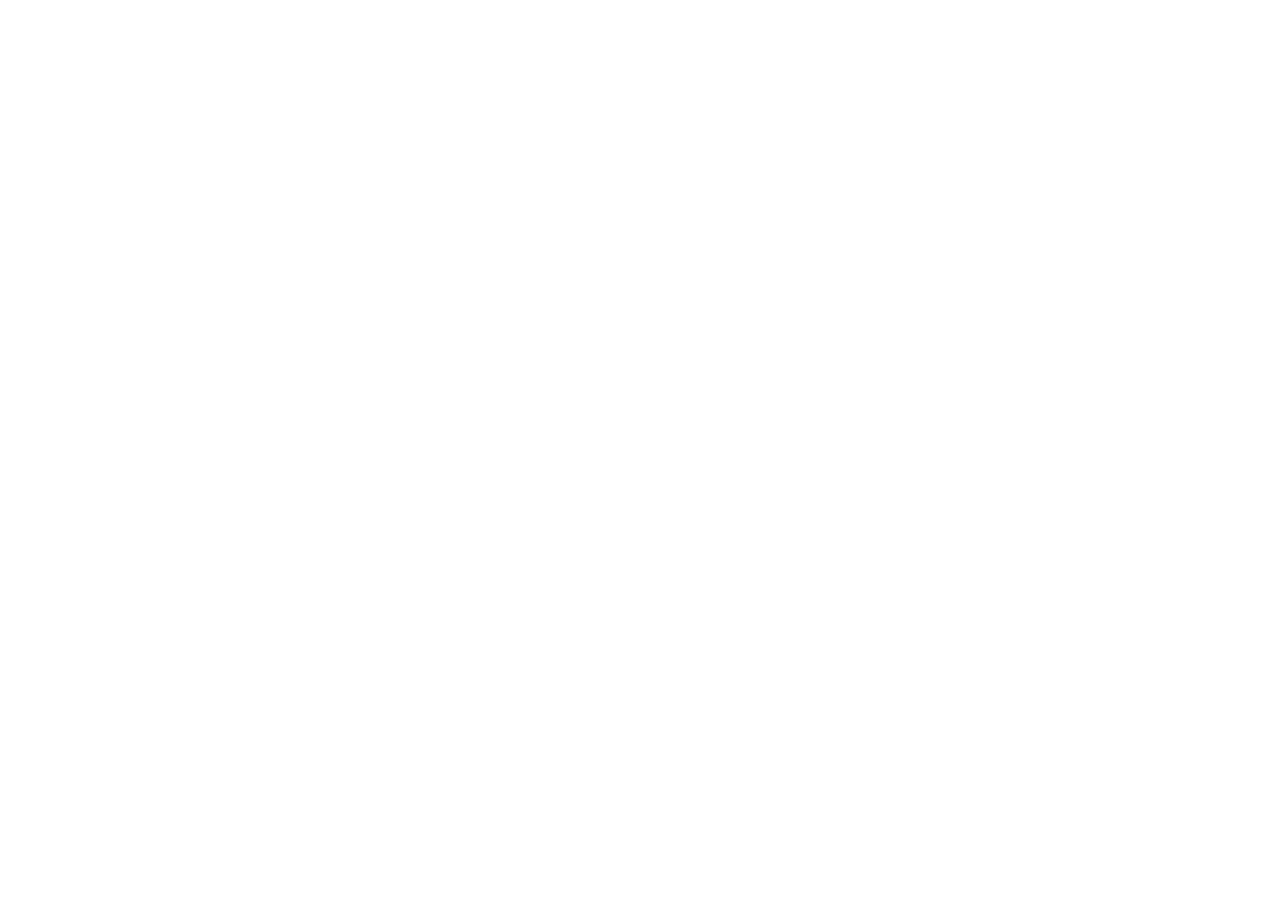
==== index.html @ cb9c9a84 "Criei a pagina inicial" ====
<!DOCTYPE html>
<html lang="pt-br">
<head>
    <meta charset="UTF-8">
    <meta http-equiv="X-UA-Compatible" content="IE=edge">
    <meta name="viewport" content="width=device-width, initial-scale=1.0">
    <title>Projeto Redes Sociais</title>
    <link rel="shortcut icon" href="favicon.ico" type="image/x-icon">
</head>
<body>

</body>
</html>
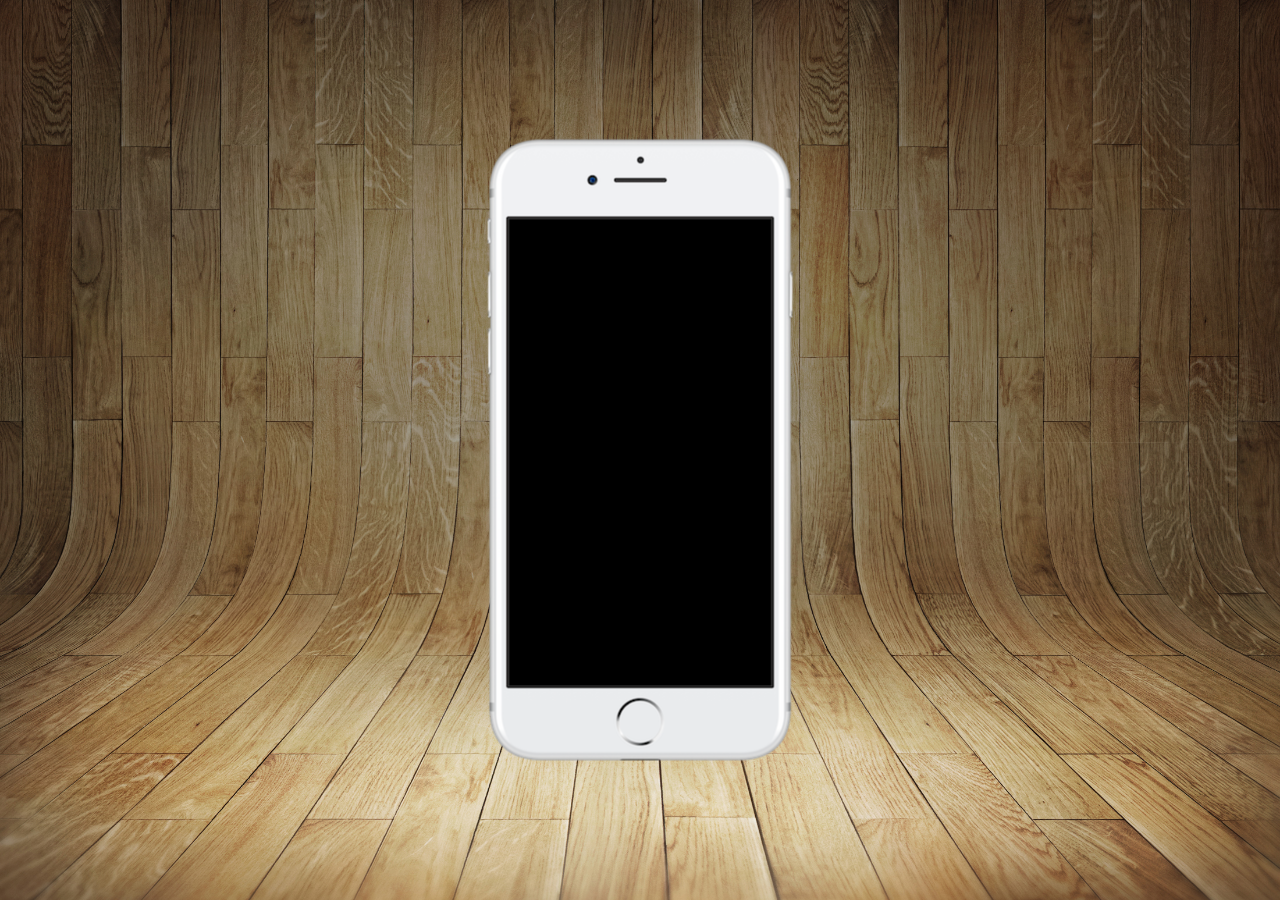
==== commit ee92ea9e: "projeto social" ====
--- a/index.html
+++ b/index.html
@@ -5,9 +5,17 @@
     <meta http-equiv="X-UA-Compatible" content="IE=edge">
     <meta name="viewport" content="width=device-width, initial-scale=1.0">
     <title>Projeto Redes Sociais</title>
+    <link rel="stylesheet" href="estilos/style.css">
     <link rel="shortcut icon" href="favicon.ico" type="image/x-icon">
 </head>
 <body>
+    <main>
+        <section id="telefone">
 
+        </section>
+        <section id="redes-sociais">
+
+        </section>
+    </main>
 </body>
 </html>--- a/estilos/style.css
+++ b/estilos/style.css
@@ -0,0 +1,36 @@
+@charset "UTF-8";
+
+*{
+    margin: 0px;
+    padding: 0px;
+    font-family: Arial, Helvetica, sans-serif;
+}
+
+html, body{
+    height: 100vh;
+    width: 100vw;
+    background-color: black;
+}
+
+body{
+    background: url('../imagens/fundo-madeira.jpg')no-repeat top center;
+    background-size: cover;
+    background-attachment: fixed;
+}
+
+main{
+    height: 100vh;
+    position: relative;
+}
+
+section#telefone{
+    position: absolute;
+    top: 50%;
+    left: 50%;
+    transform: translate(-50%, -50%);
+    height: 627px;
+    width: 311px;
+    background-color: blue;
+    background: url('../imagens/frame-iphone.png') no-repeat;
+    
+}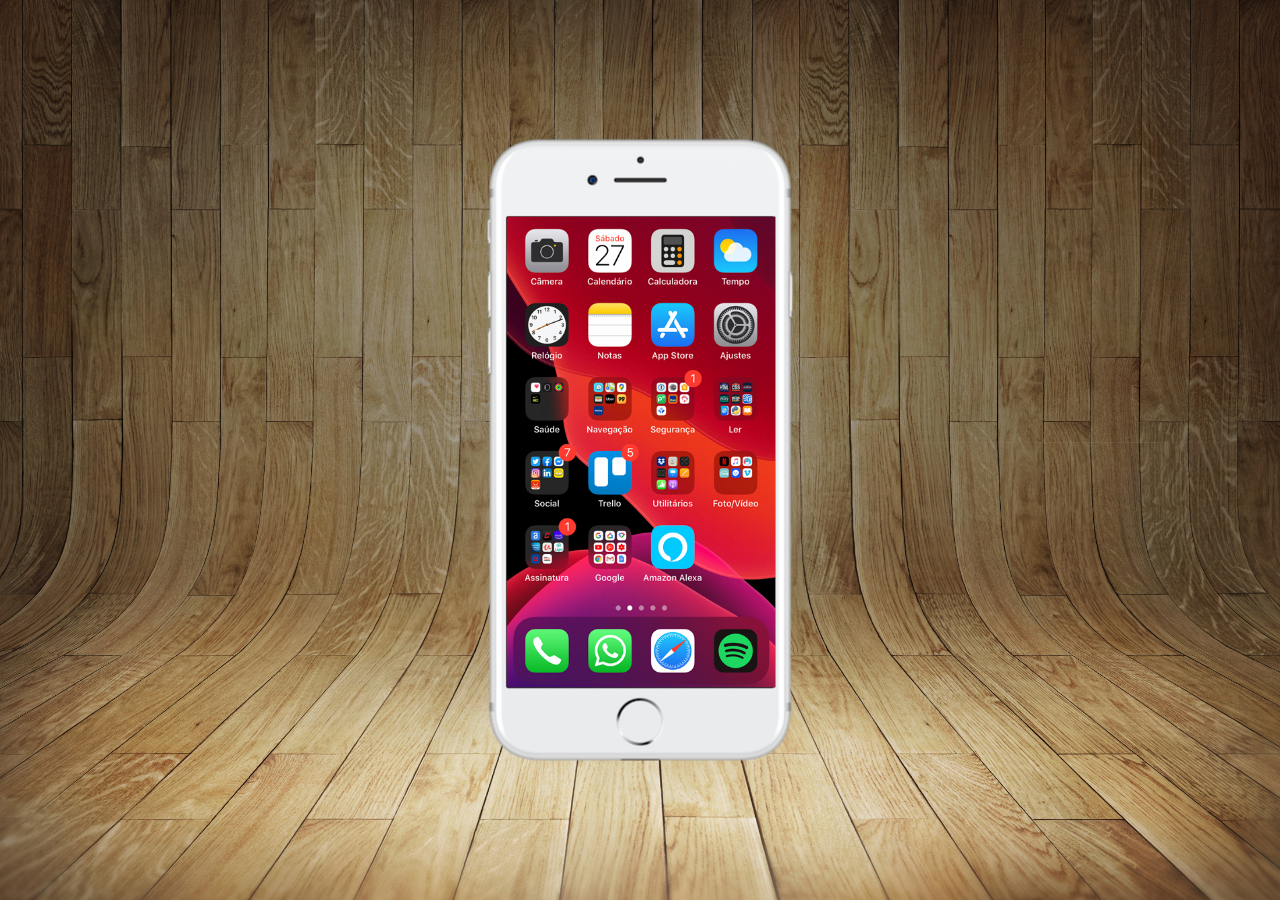
==== commit f0d2f955: "criei a tela hoje" ====
--- a/index.html
+++ b/index.html
@@ -11,7 +11,7 @@
 <body>
     <main>
         <section id="telefone">
-
+            <iframe src="home.html" name="tela" id="tela" frameborder="0"></iframe>
         </section>
         <section id="redes-sociais">
 
--- a/estilos/style.css
+++ b/estilos/style.css
@@ -33,4 +33,11 @@
     background-color: blue;
     background: url('../imagens/frame-iphone.png') no-repeat;
     
+}
+iframe#tela{
+    position: relative;
+    top:80px;
+    left: 22px;
+    width: 269px;
+    height: 471px;
 }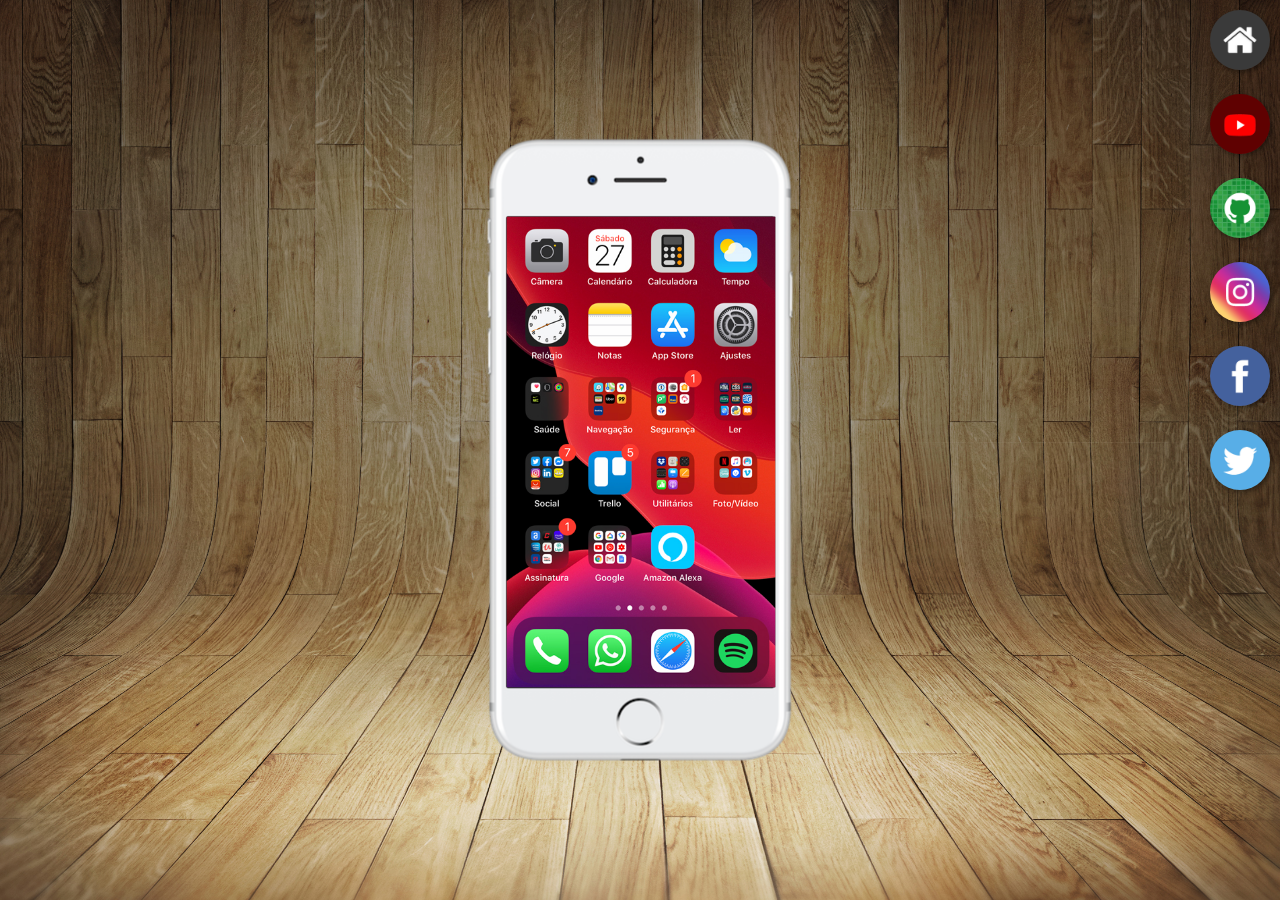
==== commit 52b16c5c: "criei botões na lateral" ====
--- a/index.html
+++ b/index.html
@@ -11,10 +11,17 @@
 <body>
     <main>
         <section id="telefone">
-            <iframe src="home.html" name="tela" id="tela" frameborder="0"></iframe>
+            <iframe src="home.html" name="tela" id="tela" frameborder="0">
+                Seu navegador não é compatível com isso.
+            </iframe>
         </section>
         <section id="redes-sociais">
-
+            <a href="#" target="tela"><img src="imagens/logo-home.jpg" alt="Home"></a><br>
+            <a href="#" target="tela"><img src="imagens/logo-youtube.jpg" alt="Youtube"></a><br>
+            <a href="#" target="tela"><img src="imagens/logo-github.jpg" alt="GitHub"></a><br>
+            <a href="#" target="tela"><img src="imagens/logo-instagram.jpg" alt="Instagram"></a><br>
+            <a href="#" target="tela"><img src="imagens/logo-facebook.jpg" alt="Facebook"></a><br>
+            <a href="#" target="tela"><img src="imagens/logo-twitter.jpg" alt="Twitter"></a><br>
         </section>
     </main>
 </body>
--- a/estilos/style.css
+++ b/estilos/style.css
@@ -34,10 +34,29 @@
     background: url('../imagens/frame-iphone.png') no-repeat;
     
 }
+
 iframe#tela{
     position: relative;
     top:80px;
     left: 22px;
     width: 269px;
     height: 471px;
+}
+section#redes-sociais{
+    text-align: right;
+}
+
+section#redes-sociais img{
+    width: 60px;
+    margin: 10px;
+    border-radius: 50%;
+    box-shadow: 2px 2px 5px rgba(0, 0, 0, 0.400);
+    box-sizing: border-box;
+}
+
+section#redes-sociais img:hover{
+    border: 2px solid rgba(255, 255, 255, 0.671);
+    transform: translate(-3px, -3px);
+    box-shadow: 5px 5px 10px rgba(0, 0, 0, 0.685);
+    transition: transform .3s, border .3s;
 }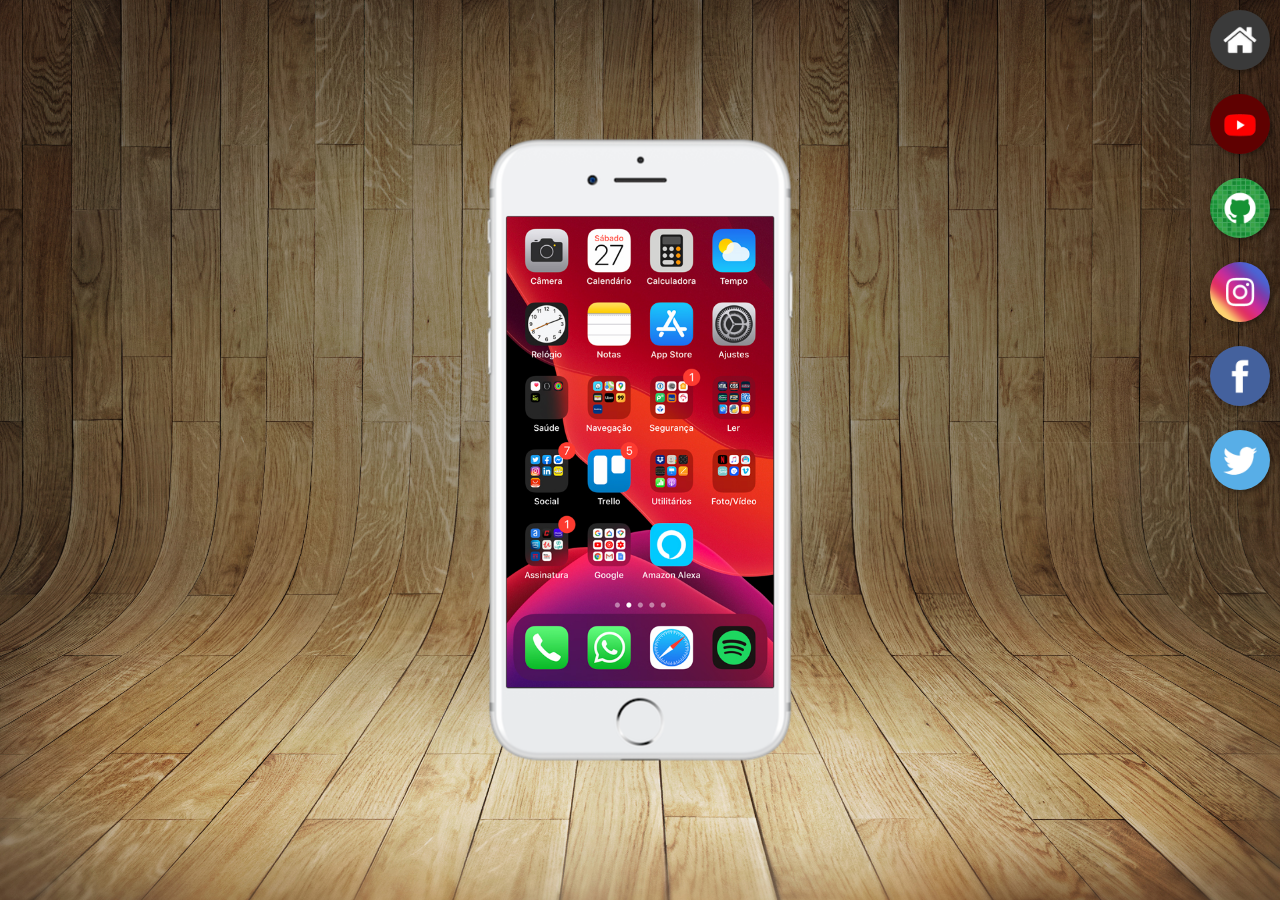
==== commit bf85bd80: "paginas sociais" ====
--- a/index.html
+++ b/index.html
@@ -16,12 +16,12 @@
             </iframe>
         </section>
         <section id="redes-sociais">
-            <a href="#" target="tela"><img src="imagens/logo-home.jpg" alt="Home"></a><br>
-            <a href="#" target="tela"><img src="imagens/logo-youtube.jpg" alt="Youtube"></a><br>
-            <a href="#" target="tela"><img src="imagens/logo-github.jpg" alt="GitHub"></a><br>
-            <a href="#" target="tela"><img src="imagens/logo-instagram.jpg" alt="Instagram"></a><br>
-            <a href="#" target="tela"><img src="imagens/logo-facebook.jpg" alt="Facebook"></a><br>
-            <a href="#" target="tela"><img src="imagens/logo-twitter.jpg" alt="Twitter"></a><br>
+            <a href="home.html" target="tela"><img src="imagens/logo-home.jpg" alt="Home"></a><br>
+            <a href="youtube.html" target="tela"><img src="imagens/logo-youtube.jpg" alt="Youtube"></a><br>
+            <a href="github.html" target="tela"><img src="imagens/logo-github.jpg" alt="GitHub"></a><br>
+            <a href="instagram.html" target="tela"><img src="imagens/logo-instagram.jpg" alt="Instagram"></a><br>
+            <a href="facebook.html" target="tela"><img src="imagens/logo-facebook.jpg" alt="Facebook"></a><br>
+            <a href="twitter.html" target="tela"><img src="imagens/logo-twitter.jpg" alt="Twitter"></a><br>
         </section>
     </main>
 </body>
--- a/estilos/style.css
+++ b/estilos/style.css
@@ -39,7 +39,7 @@
     position: relative;
     top:80px;
     left: 22px;
-    width: 269px;
+    width: 267px;
     height: 471px;
 }
 section#redes-sociais{
